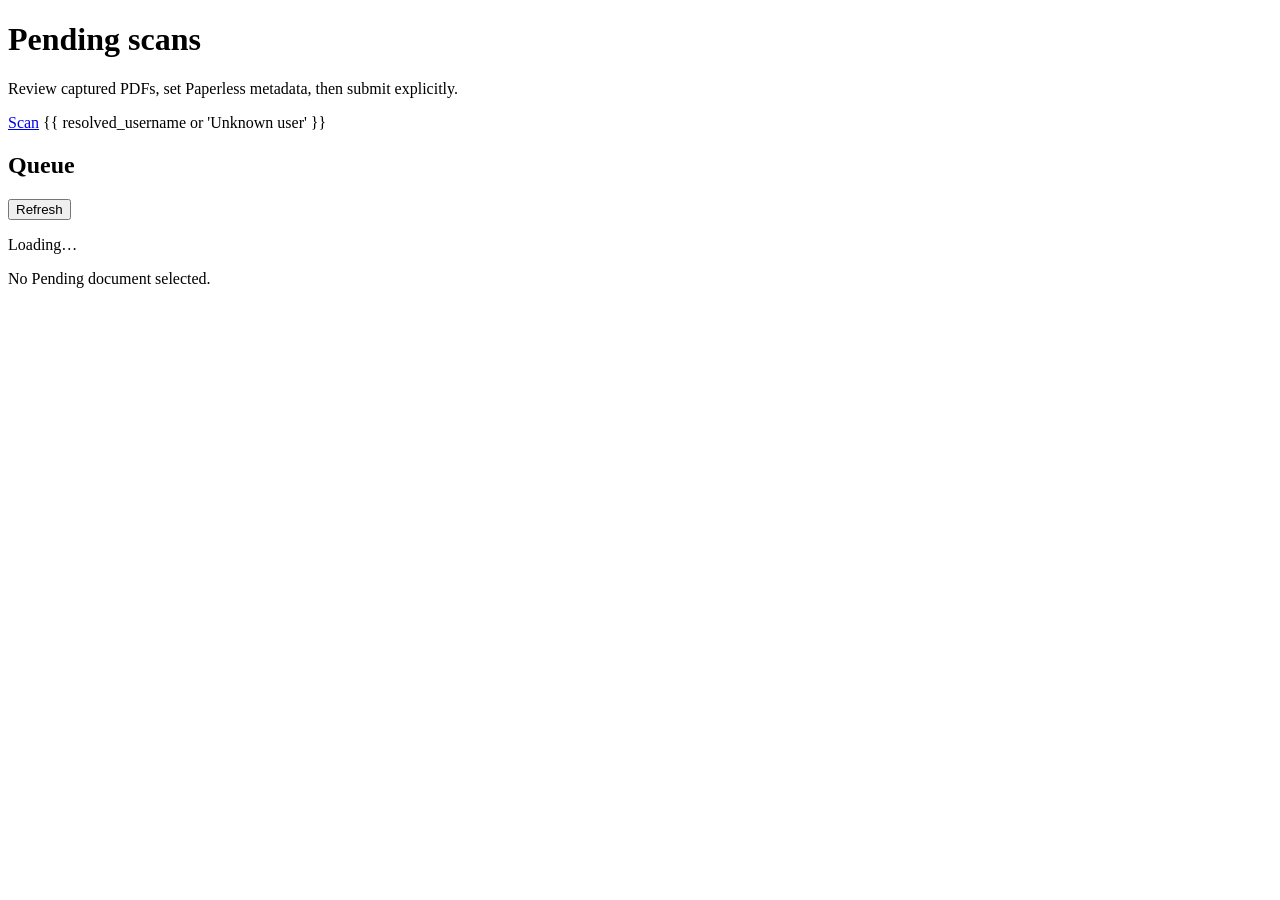
==== templates/pending.html @ 12921d57 "Add Pending review page" ====
<!doctype html>
<html lang="en">
  <head>
    <meta charset="UTF-8" />
    <meta name="viewport" content="width=device-width, initial-scale=1.0" />
    <title>Pending scans - ScanExpress</title>
    <link rel="stylesheet" href="/static/app.css" />
    <link rel="stylesheet" href="/static/pending.css" />
  </head>
  <body>
    <main class="app-shell pending-shell">
      <header class="app-header">
        <div class="app-header-main">
          <h1>Pending scans</h1>
          <p class="subtitle">Review captured PDFs, set Paperless metadata, then submit explicitly.</p>
        </div>
        <div class="pending-header-actions">
          <a class="header-link" href="/">Scan</a>
          <span class="header-username">{{ resolved_username or 'Unknown user' }}</span>
        </div>
      </header>

      <section class="pending-layout">
        <aside class="panel pending-queue-panel" aria-label="Pending scan queue">
          <div class="pending-queue-heading">
            <h2 class="panel-title">Queue</h2>
            <button id="refreshPendingButton" type="button" class="secondary-button">Refresh</button>
          </div>
          <p id="pendingQueueSummary" class="muted-label">Loading…</p>
          <div id="pendingQueue" class="pending-queue"></div>
        </aside>

        <section class="panel pending-review-panel">
          <div id="pendingEmptyState" class="pending-empty">
            No Pending document selected.
          </div>

          <div id="pendingReview" hidden>
            <div class="pending-review-toolbar">
              <div>
                <strong id="pendingPosition">0 / 0</strong>
                <span id="pendingStateBadge" class="pending-state-badge">ready</span>
              </div>
              <div class="pending-navigation">
                <button id="previousPendingButton" type="button" class="secondary-button">Previous</button>
                <button id="nextPendingButton" type="button" class="secondary-button">Next</button>
              </div>
            </div>

            <iframe id="pendingPreview" class="pending-preview" title="Pending PDF preview"></iframe>

            <div class="pending-file-actions">
              <span id="pendingFileSummary"></span>
              <a id="pendingDownloadLink" class="secondary-link" href="#">Download original PDF</a>
            </div>

            <form id="pendingMetadataForm" class="pending-form">
              <label>
                <span>Title</span>
                <input id="pendingTitle" type="text" autocomplete="off" />
              </label>

              <label>
                <span>Document date</span>
                <input id="pendingDocumentDate" type="date" />
              </label>

              <div class="metadata-row">
                <label>
                  <span>Document Type</span>
                  <select id="pendingDocumentType"></select>
                </label>
                <button type="button" class="create-metadata-button" data-kind="document_types">+ Create</button>
              </div>

              <div class="metadata-row">
                <label>
                  <span>Correspondent</span>
                  <select id="pendingCorrespondent"></select>
                </label>
                <button type="button" class="create-metadata-button" data-kind="correspondents">+ Create</button>
              </div>

              <label>
                <span>Storage Path</span>
                <select id="pendingStoragePath"></select>
              </label>

              <div class="metadata-row metadata-row-tags">
                <label>
                  <span>Tags</span>
                  <select id="pendingTags" multiple size="8"></select>
                </label>
                <button type="button" class="create-metadata-button" data-kind="tags">+ Create</button>
              </div>

              <div class="pending-form-actions">
                <button id="saveMetadataButton" type="submit" class="secondary-button">Save metadata</button>
                <button id="submitPendingButton" type="button" class="primary-button">Submit to Paperless</button>
              </div>
            </form>

            <p id="pendingStatus" class="pending-status" role="status"></p>
          </div>
        </section>
      </section>
    </main>
    <script src="/static/pending.js"></script>
  </body>
</html>
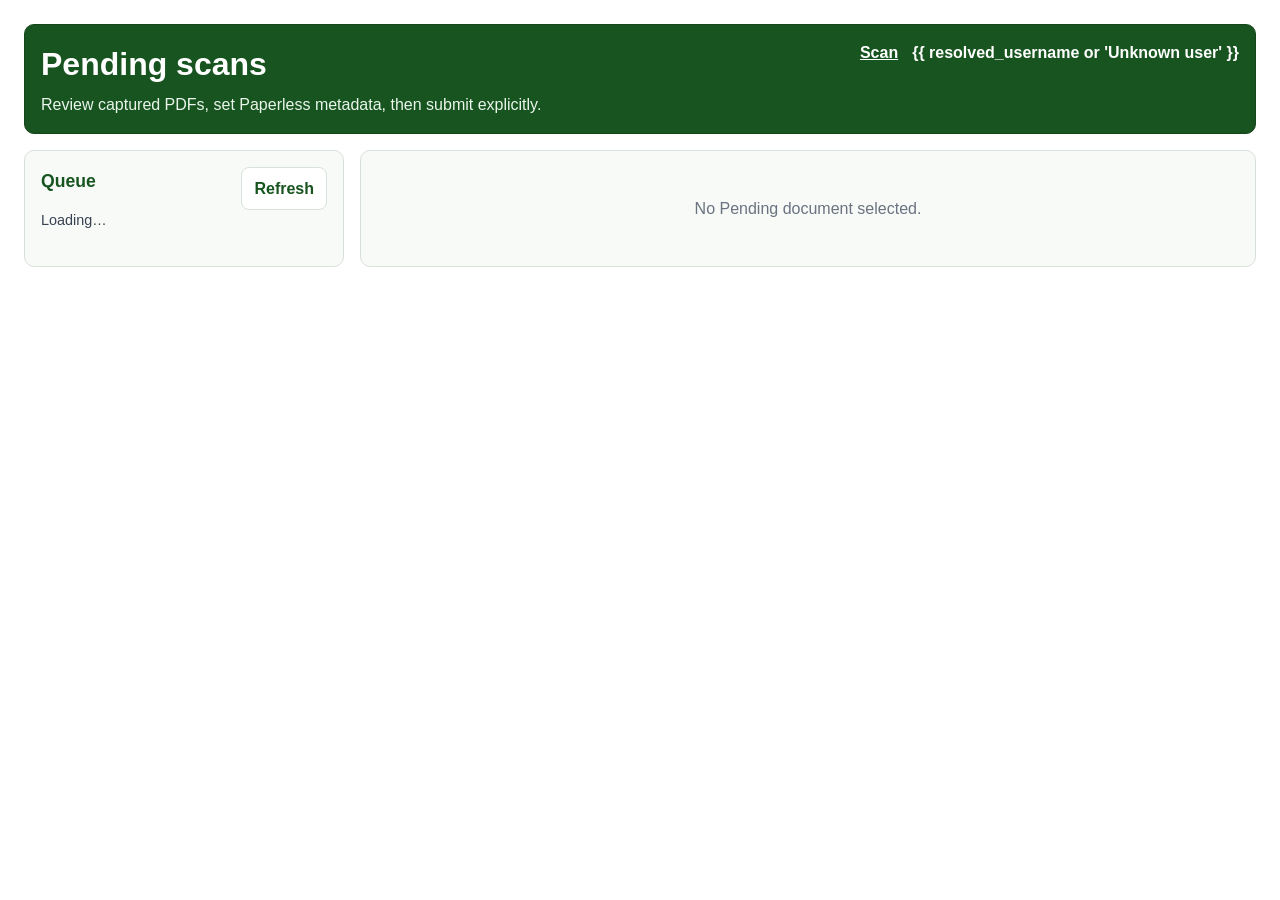
==== commit 621ad413: "Add batch metadata apply controls" ====
--- a/templates/pending.html
+++ b/templates/pending.html
@@ -96,6 +96,8 @@
 
               <div class="pending-form-actions">
                 <button id="saveMetadataButton" type="submit" class="secondary-button">Save metadata</button>
+                <button id="applyRemainingButton" type="button" class="secondary-button">Apply to remaining</button>
+                <button id="applyAllButton" type="button" class="secondary-button">Apply to all in batch</button>
                 <button id="submitPendingButton" type="button" class="primary-button">Submit to Paperless</button>
               </div>
             </form>
--- a/static/app.css
+++ b/static/app.css
@@ -0,0 +1,460 @@
+:root {
+  --paperless-green: #17541f;
+  --paperless-green-accent: #2b8a38;
+  --paperless-link-green: #21652a;
+  --paperless-text: #000000de;
+  --paperless-bg: #ffffff;
+  --paperless-border: #d8e2da;
+  --paperless-soft-bg: #f7faf7;
+}
+
+* {
+  box-sizing: border-box;
+}
+
+body {
+  margin: 0;
+  padding: clamp(12px, 2.2vw, 24px);
+  color: var(--paperless-text);
+  background: var(--paperless-bg);
+  font-family: Roboto, -apple-system, BlinkMacSystemFont, "Segoe UI", Helvetica, Arial, sans-serif;
+  line-height: 1.45;
+}
+
+.app-shell {
+  max-width: 980px;
+  margin: 0 auto;
+  display: grid;
+  gap: 16px;
+  min-width: 0;
+}
+
+body.scan-complete-flash {
+  animation: scan-complete-flash 2000ms ease-out 1;
+}
+
+body.scan-complete-flash-reduced {
+  background: #eef8ef;
+  transition: background-color 80ms linear;
+}
+
+@keyframes scan-complete-flash {
+  0% {
+    background: #e7f5ea;
+  }
+
+  100% {
+    background: transparent;
+  }
+}
+
+.app-header h1 {
+  margin: 0;
+  color: #ffffff;
+  font-size: 2rem;
+}
+
+.app-header-main {
+  min-width: 0;
+}
+
+.subtitle {
+  margin: 6px 0 0;
+  color: #eaf6ec;
+}
+
+.app-header {
+  background: var(--paperless-green);
+  border-radius: 10px;
+  padding: 16px;
+  border: 1px solid #15461b;
+  display: flex;
+  align-items: flex-start;
+  justify-content: space-between;
+  gap: 12px;
+  flex-wrap: wrap;
+}
+
+.app-header-account {
+  display: flex;
+  align-items: center;
+  margin-left: auto;
+}
+
+.header-username {
+  color: #ffffff;
+  font-weight: 600;
+  overflow-wrap: anywhere;
+}
+
+.account-menu {
+  position: relative;
+}
+
+.account-menu-button {
+  border: 1px solid #d8e2da;
+  background: #ffffff;
+  color: var(--paperless-green);
+  border-radius: 8px;
+  padding: 6px 10px;
+  font-weight: 600;
+  cursor: pointer;
+  display: inline-flex;
+  align-items: center;
+  gap: 8px;
+  max-width: min(320px, 70vw);
+}
+
+.account-menu-button .header-username {
+  color: inherit;
+}
+
+.account-menu-button:hover:enabled {
+  background: #f4f8f4;
+}
+
+.account-menu-button:disabled {
+  opacity: 0.65;
+  cursor: not-allowed;
+}
+
+.account-menu-chevron {
+  flex: 0 0 auto;
+}
+
+.account-menu-list {
+  position: absolute;
+  top: calc(100% + 6px);
+  right: 0;
+  min-width: 150px;
+  border: 1px solid #d8e2da;
+  background: #ffffff;
+  border-radius: 8px;
+  padding: 6px;
+  z-index: 20;
+}
+
+.account-menu-item {
+  width: 100%;
+  border: 0;
+  border-radius: 6px;
+  background: #ffffff;
+  color: var(--paperless-green);
+  padding: 8px 10px;
+  font-weight: 600;
+  text-align: left;
+  cursor: pointer;
+}
+
+.account-menu-item:hover:enabled {
+  background: #f4f8f4;
+}
+
+.account-menu-item:disabled {
+  opacity: 0.65;
+  cursor: not-allowed;
+}
+
+.panel {
+  border: 1px solid var(--paperless-border);
+  border-radius: 10px;
+  padding: 16px;
+  background: var(--paperless-soft-bg);
+  min-width: 0;
+}
+
+.panel-title {
+  margin: 0 0 12px;
+  color: var(--paperless-green);
+  font-size: 1.1rem;
+}
+
+.device-fieldset {
+  margin: 0;
+  border: 1px solid #cddbcc;
+  border-radius: 8px;
+  padding: 12px;
+  background: #fff;
+}
+
+.device-fieldset > legend {
+  padding: 0 6px;
+  font-weight: 600;
+  color: #1f2937;
+}
+
+button {
+  font: inherit;
+}
+
+.device-radio-groups {
+  display: grid;
+  gap: 10px;
+}
+
+.device-group {
+  border: 1px solid #d9e5da;
+  border-radius: 8px;
+  padding: 10px;
+  background: #f9fcf9;
+}
+
+.device-group-header {
+  font-size: 0.9rem;
+  font-weight: 700;
+  margin-bottom: 8px;
+  color: var(--paperless-green);
+}
+
+.device-option {
+  display: grid;
+  grid-template-columns: auto 1fr;
+  align-items: start;
+  gap: 8px;
+  margin-bottom: 6px;
+}
+
+.device-option:last-child {
+  margin-bottom: 0;
+}
+
+.device-option-main {
+  font-weight: 600;
+  overflow-wrap: anywhere;
+}
+
+.device-option-meta {
+  color: #374151;
+  font-size: 0.88rem;
+  overflow-wrap: anywhere;
+}
+
+.device-empty {
+  color: #6b7280;
+  margin: 0;
+}
+
+button:focus-visible,
+a:focus-visible {
+  outline: 2px solid var(--paperless-green-accent);
+  outline-offset: 2px;
+}
+
+.muted-label {
+  margin: 0;
+  font-size: 0.9rem;
+  color: #374151;
+}
+
+.device-details-panel {
+  margin-top: 14px;
+}
+
+.device-details-panel > summary {
+  cursor: pointer;
+  list-style: none;
+  display: inline-block;
+  font-weight: 600;
+}
+
+.device-details-panel > summary::-webkit-details-marker {
+  display: none;
+}
+
+.device-details-panel > summary::before {
+  content: "▸ ";
+}
+
+.device-details-panel[open] > summary::before {
+  content: "▾ ";
+}
+
+#deviceDetails {
+  margin: 8px 0 0;
+  padding: 12px;
+  border: 1px solid #d7e2d8;
+  border-radius: 8px;
+  background: #fff;
+  white-space: pre-wrap;
+  word-break: break-word;
+  overflow-x: auto;
+  font-family: "Roboto Mono", ui-monospace, SFMono-Regular, Menlo, monospace;
+  font-size: 0.85rem;
+}
+
+.action-panel {
+  display: grid;
+  gap: 12px;
+}
+
+.filename-control {
+  display: grid;
+  gap: 6px;
+  max-width: 420px;
+}
+
+.filename-control > label {
+  font-weight: 600;
+}
+
+#filenameInput {
+  width: 100%;
+  font: inherit;
+  border: 1px solid #cddbcc;
+  border-radius: 8px;
+  padding: 10px 12px;
+  background: #fff;
+  color: var(--paperless-text);
+}
+
+#filenameInput:focus-visible {
+  outline: 2px solid var(--paperless-green-accent);
+  outline-offset: 2px;
+}
+
+#filenameInput.input-error {
+  border-color: #dc2626;
+}
+
+#filenameInput.input-error:focus-visible {
+  outline-color: #dc2626;
+}
+
+button#scanButton {
+  justify-self: start;
+  border: 0;
+  border-radius: 8px;
+  background: var(--paperless-green);
+  color: #fff;
+  padding: 10px 16px;
+  font-weight: 600;
+  cursor: pointer;
+}
+
+button#scanButton:hover:enabled {
+  background: var(--paperless-green-accent);
+}
+
+button#scanButton:disabled {
+  opacity: 0.6;
+  cursor: not-allowed;
+}
+
+#statusText {
+  margin: 0;
+  font-weight: 600;
+}
+
+#statusStats {
+  display: block;
+  font-size: 0.85em;
+  line-height: 1.4;
+  white-space: pre-line;
+  margin-top: 4px;
+}
+
+.table-wrap {
+  overflow-x: auto;
+  max-width: 100%;
+}
+
+.recent-table {
+  width: 100%;
+  min-width: 760px;
+  border-collapse: collapse;
+  background: #fff;
+  border: 1px solid #d9e5da;
+  border-radius: 8px;
+  overflow: hidden;
+}
+
+.recent-table th,
+.recent-table td {
+  text-align: left;
+  padding: 10px 12px;
+  border-bottom: 1px solid #ecf2ed;
+  vertical-align: top;
+  font-size: 0.92rem;
+  word-break: normal;
+  overflow-wrap: break-word;
+}
+
+.recent-table th {
+  font-weight: 700;
+  color: var(--paperless-green);
+  background: #f2f8f3;
+  white-space: nowrap;
+}
+
+.recent-table tbody tr:last-child td {
+  border-bottom: 0;
+}
+
+.task-id {
+  font-family: "Roboto Mono", ui-monospace, SFMono-Regular, Menlo, monospace;
+  font-size: 0.82rem;
+  white-space: nowrap;
+}
+
+.task-status-chip {
+  display: inline-block;
+  padding: 2px 8px;
+  border-radius: 999px;
+  font-size: 0.78rem;
+  font-weight: 700;
+  letter-spacing: 0.01em;
+  border: 1px solid transparent;
+}
+
+.task-status-started,
+.task-status-pending {
+  background: #f5f7d0;
+  color: #5b4a00;
+  border-color: #e6dd93;
+}
+
+.task-status-success {
+  background: #def3e2;
+  color: #17541f;
+  border-color: #b9dfc0;
+}
+
+.task-status-failure {
+  background: #fbe4e4;
+  color: #8f1d1d;
+  border-color: #efbbbb;
+}
+
+.recent-table a {
+  color: var(--paperless-link-green);
+}
+
+@media (max-width: 720px) {
+  body {
+    padding: 16px;
+  }
+
+  .app-header h1 {
+    font-size: 1.6rem;
+  }
+
+  .panel {
+    padding: 12px;
+  }
+
+  button#scanButton {
+    width: 100%;
+    justify-self: stretch;
+  }
+}
+
+.app-header-nav-link {
+  color: #ffffff;
+  font-weight: 700;
+  text-decoration: underline;
+  margin-right: 12px;
+}
+
+.app-header-nav-link:hover {
+  text-decoration-thickness: 2px;
+}
--- a/static/pending.css
+++ b/static/pending.css
@@ -0,0 +1,202 @@
+.pending-shell {
+  max-width: 1400px;
+}
+
+.pending-header-actions {
+  display: flex;
+  align-items: center;
+  gap: 14px;
+  margin-left: auto;
+}
+
+.header-link {
+  color: #ffffff;
+  font-weight: 700;
+  text-decoration: underline;
+}
+
+.pending-layout {
+  display: grid;
+  grid-template-columns: minmax(240px, 320px) minmax(0, 1fr);
+  gap: 16px;
+}
+
+.pending-queue-heading,
+.pending-review-toolbar,
+.pending-file-actions,
+.pending-form-actions,
+.pending-navigation {
+  display: flex;
+  align-items: center;
+  gap: 10px;
+}
+
+.pending-queue-heading,
+.pending-review-toolbar,
+.pending-file-actions {
+  justify-content: space-between;
+}
+
+.pending-queue {
+  display: grid;
+  gap: 8px;
+  margin-top: 12px;
+}
+
+.pending-queue-item {
+  display: grid;
+  gap: 4px;
+  width: 100%;
+  padding: 10px;
+  text-align: left;
+  border: 1px solid var(--paperless-border);
+  border-radius: 8px;
+  background: #ffffff;
+  cursor: pointer;
+}
+
+.pending-queue-item span {
+  color: #4b5563;
+  font-size: 0.86rem;
+}
+
+.pending-queue-item-selected {
+  border-color: var(--paperless-green);
+  box-shadow: 0 0 0 1px var(--paperless-green);
+}
+
+.pending-review-panel {
+  min-width: 0;
+}
+
+.pending-review-toolbar {
+  margin-bottom: 12px;
+}
+
+.pending-state-badge {
+  display: inline-block;
+  margin-left: 8px;
+  border-radius: 999px;
+  padding: 3px 8px;
+  background: #e5e7eb;
+  font-size: 0.82rem;
+  font-weight: 700;
+}
+
+.pending-state-badge[data-state="ready"] {
+  background: #e7f5ea;
+}
+
+.pending-state-badge[data-state="failed"] {
+  background: #fee2e2;
+}
+
+.pending-state-badge[data-state="submitted"] {
+  background: #dbeafe;
+}
+
+.pending-preview {
+  width: 100%;
+  min-height: 62vh;
+  border: 1px solid var(--paperless-border);
+  border-radius: 8px;
+  background: #ffffff;
+}
+
+.pending-file-actions {
+  margin: 10px 0 18px;
+  flex-wrap: wrap;
+}
+
+.pending-form {
+  display: grid;
+  gap: 12px;
+}
+
+.pending-form label {
+  display: grid;
+  gap: 5px;
+  font-weight: 600;
+}
+
+.pending-form input,
+.pending-form select {
+  width: 100%;
+  min-width: 0;
+  font: inherit;
+  padding: 9px 10px;
+  border: 1px solid #cddbcc;
+  border-radius: 8px;
+  background: #ffffff;
+}
+
+.pending-form select[multiple] {
+  min-height: 180px;
+}
+
+.metadata-row {
+  display: grid;
+  grid-template-columns: minmax(0, 1fr) auto;
+  gap: 8px;
+  align-items: end;
+}
+
+.primary-button,
+.secondary-button,
+.create-metadata-button {
+  font: inherit;
+  border-radius: 8px;
+  padding: 9px 12px;
+  font-weight: 600;
+  cursor: pointer;
+}
+
+.primary-button {
+  border: 0;
+  background: var(--paperless-green);
+  color: #ffffff;
+}
+
+.secondary-button,
+.create-metadata-button {
+  border: 1px solid var(--paperless-border);
+  background: #ffffff;
+  color: var(--paperless-green);
+}
+
+.primary-button:disabled,
+.secondary-button:disabled,
+.create-metadata-button:disabled {
+  opacity: 0.6;
+  cursor: not-allowed;
+}
+
+.secondary-link {
+  color: var(--paperless-link-green);
+  font-weight: 600;
+}
+
+.pending-status {
+  min-height: 1.4em;
+  margin: 12px 0 0;
+}
+
+.pending-status-error {
+  color: #b91c1c;
+}
+
+.pending-empty {
+  color: #6b7280;
+  padding: 30px 10px;
+  text-align: center;
+}
+
+@media (max-width: 860px) {
+  .pending-layout {
+    grid-template-columns: 1fr;
+  }
+
+  .pending-preview {
+    min-height: 50vh;
+  }
+}
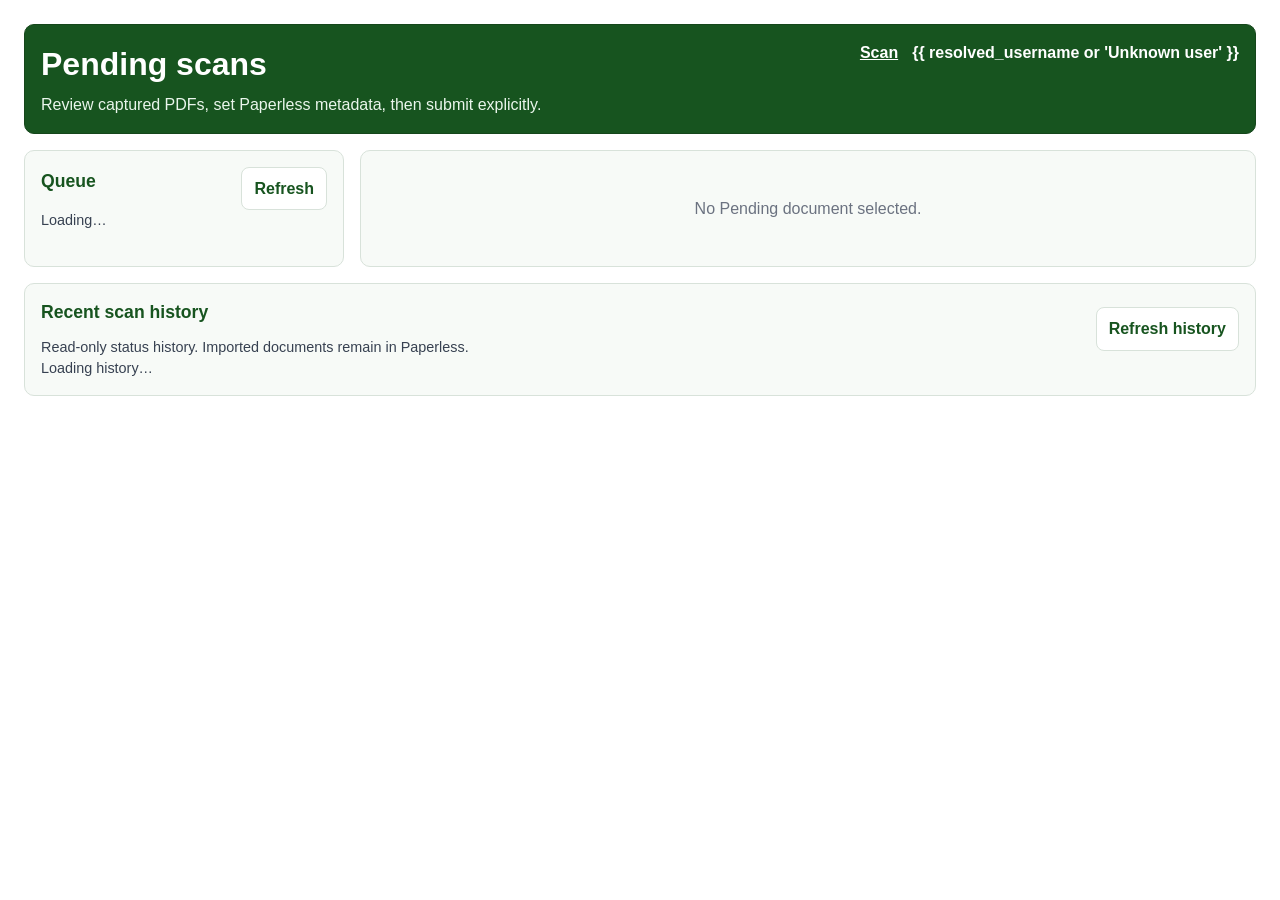
==== commit e8c5cb5d: "ui: add read-only recent scans history with status and Paperless ID" ====
--- a/templates/pending.html
+++ b/templates/pending.html
@@ -51,7 +51,10 @@
 
             <div class="pending-file-actions">
               <span id="pendingFileSummary"></span>
-              <a id="pendingDownloadLink" class="secondary-link" href="#">Download original PDF</a>
+              <div class="pending-file-action-buttons">
+                <a id="pendingDownloadLink" class="secondary-link" href="#">Download original PDF</a>
+                <button id="discardPendingButton" type="button" class="discard-button">Discard scan</button>
+              </div>
             </div>
 
             <form id="pendingMetadataForm" class="pending-form">
@@ -81,10 +84,13 @@
                 <button type="button" class="create-metadata-button" data-kind="correspondents">+ Create</button>
               </div>
 
-              <label>
-                <span>Storage Path</span>
-                <select id="pendingStoragePath"></select>
-              </label>
+              <div class="metadata-row">
+                <label>
+                  <span>Storage Path (Paperless folder)</span>
+                  <select id="pendingStoragePath"></select>
+                </label>
+                <button type="button" class="create-metadata-button" data-kind="storage_paths">+ Create</button>
+              </div>
 
               <div class="metadata-row metadata-row-tags">
                 <label>
@@ -106,6 +112,25 @@
           </div>
         </section>
       </section>
+
+      <section class="panel pending-history-panel" aria-label="Recent scan history">
+        <div class="pending-queue-heading">
+          <div>
+            <h2 class="panel-title">Recent scan history</h2>
+            <p class="muted-label">Read-only status history. Imported documents remain in Paperless.</p>
+          </div>
+          <button id="refreshHistoryButton" type="button" class="secondary-button">Refresh history</button>
+        </div>
+        <p id="historySummary" class="muted-label" role="status">Loading history…</p>
+        <div id="historyTableWrapper" class="history-table-wrapper" hidden>
+          <table class="history-table">
+            <thead>
+              <tr><th scope="col">Document</th><th scope="col">Status</th><th scope="col">Last change (UTC)</th><th scope="col">Paperless ID</th></tr>
+            </thead>
+            <tbody id="historyRows"></tbody>
+          </table>
+        </div>
+      </section>
     </main>
     <script src="/static/pending.js"></script>
   </body>
--- a/static/pending.css
+++ b/static/pending.css
@@ -24,6 +24,7 @@
 .pending-queue-heading,
 .pending-review-toolbar,
 .pending-file-actions,
+.pending-file-action-buttons,
 .pending-form-actions,
 .pending-navigation {
   display: flex;
@@ -143,7 +144,8 @@
 
 .primary-button,
 .secondary-button,
-.create-metadata-button {
+.create-metadata-button,
+.discard-button {
   font: inherit;
   border-radius: 8px;
   padding: 9px 12px;
@@ -164,9 +166,16 @@
   color: var(--paperless-green);
 }
 
+.discard-button {
+  border: 1px solid #b91c1c;
+  background: #ffffff;
+  color: #b91c1c;
+}
+
 .primary-button:disabled,
 .secondary-button:disabled,
-.create-metadata-button:disabled {
+.create-metadata-button:disabled,
+.discard-button:disabled {
   opacity: 0.6;
   cursor: not-allowed;
 }
